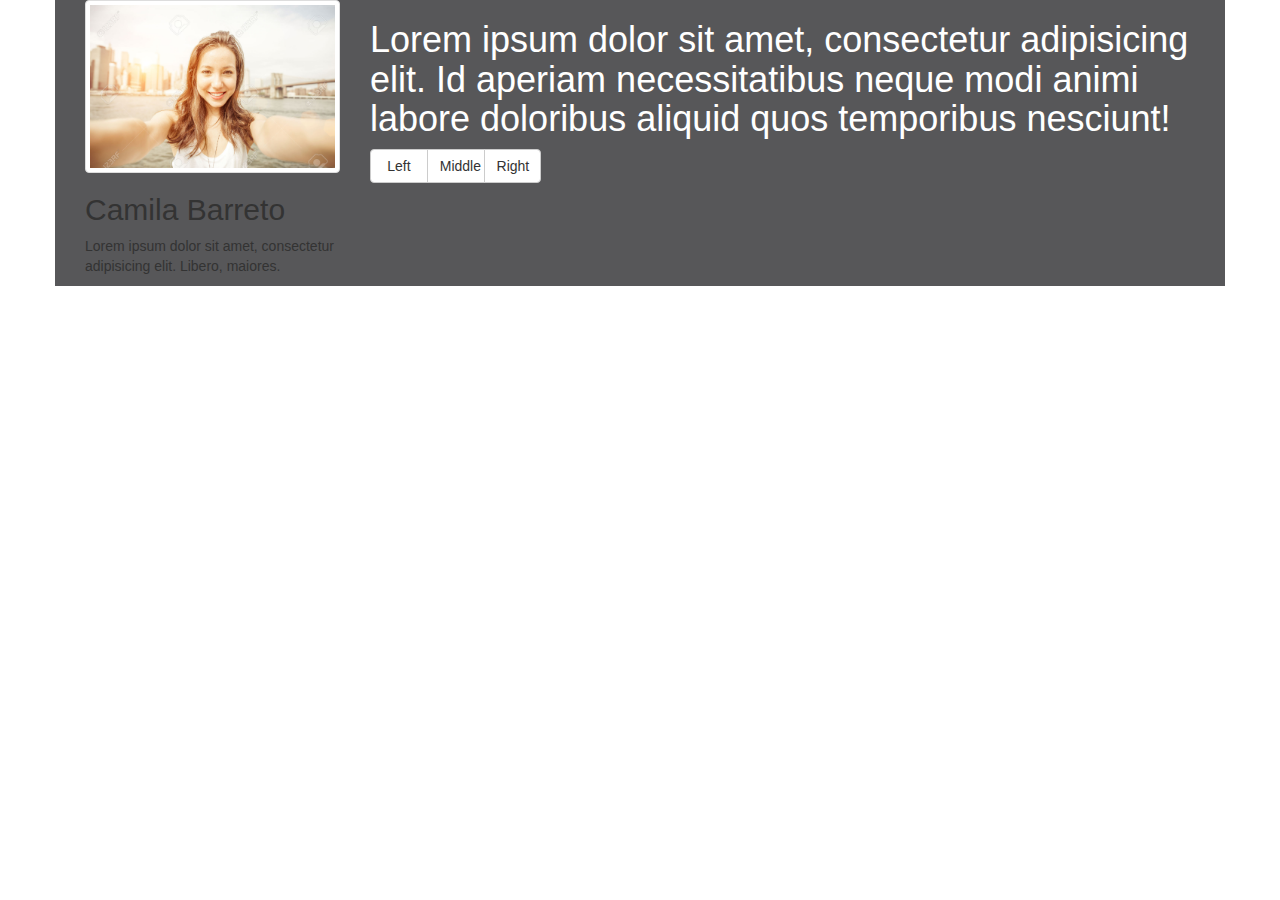
==== index.html @ 2e56adf8 "Maqueta de página web usando solo Bootstrap" ====
<!DOCTYPE html>
<html lang="en">
<head>
<meta charset="UTF-8">
<meta name="viewport" content="width=device-width, initial-scale=1, maximum-scale=1, user-scalable=no">
<title>Maqueta Página web</title>

<!-- Latest compiled and minified CSS -->
<link rel="stylesheet" href="https://maxcdn.bootstrapcdn.com/bootstrap/3.3.7/css/bootstrap.min.css" integrity="sha384-BVYiiSIFeK1dGmJRAkycuHAHRg32OmUcww7on3RYdg4Va+PmSTsz/K68vbdEjh4u" crossorigin="anonymous">

<script src="https://ajax.googleapis.com/ajax/libs/jquery/3.1.1/jquery.min.js"></script>

<!-- Latest compiled and minified JavaScript -->
<script src="https://maxcdn.bootstrapcdn.com/bootstrap/3.3.7/js/bootstrap.min.js" integrity="sha384-Tc5IQib027qvyjSMfHjOMaLkfuWVxZxUPnCJA7l2mCWNIpG9mGCD8wGNIcPD7Txa" crossorigin="anonymous"></script>


<link rel="stylesheet" href="css/style.css">

</head>
<body>

<div class="container">
	<div class="rows">
		<div class="col-md-3">			
			    <a href="#" class="thumbnail">
			      <img src="img/girl.jpg" alt="...">
			    </a>
			    <h2>Camila Barreto</h2>
			    <p>Lorem ipsum dolor sit amet, consectetur adipisicing elit. Libero, maiores.</p>
		</div>
		<div class="col-md-9">
			<h1>Lorem ipsum dolor sit amet, consectetur adipisicing elit. Id aperiam necessitatibus neque modi animi labore doloribus aliquid quos temporibus nesciunt!</h1>
			<div class="rows">
			<div class="btn-group" role="group" aria-label="...">
			  <button type="button" class="btn btn-default col-md-4">Left</button>
			  <button type="button" class="btn btn-default col-md-4">Middle</button>
			  <button type="button" class="btn btn-default col-md-4">Right</button>
			</div>
			</div>
		</div>
	</div>
</div>















  
</body>
</html>
---- css/style.css ----
.container {
	background: #575759;
}

.container h1{
	color: white;
}
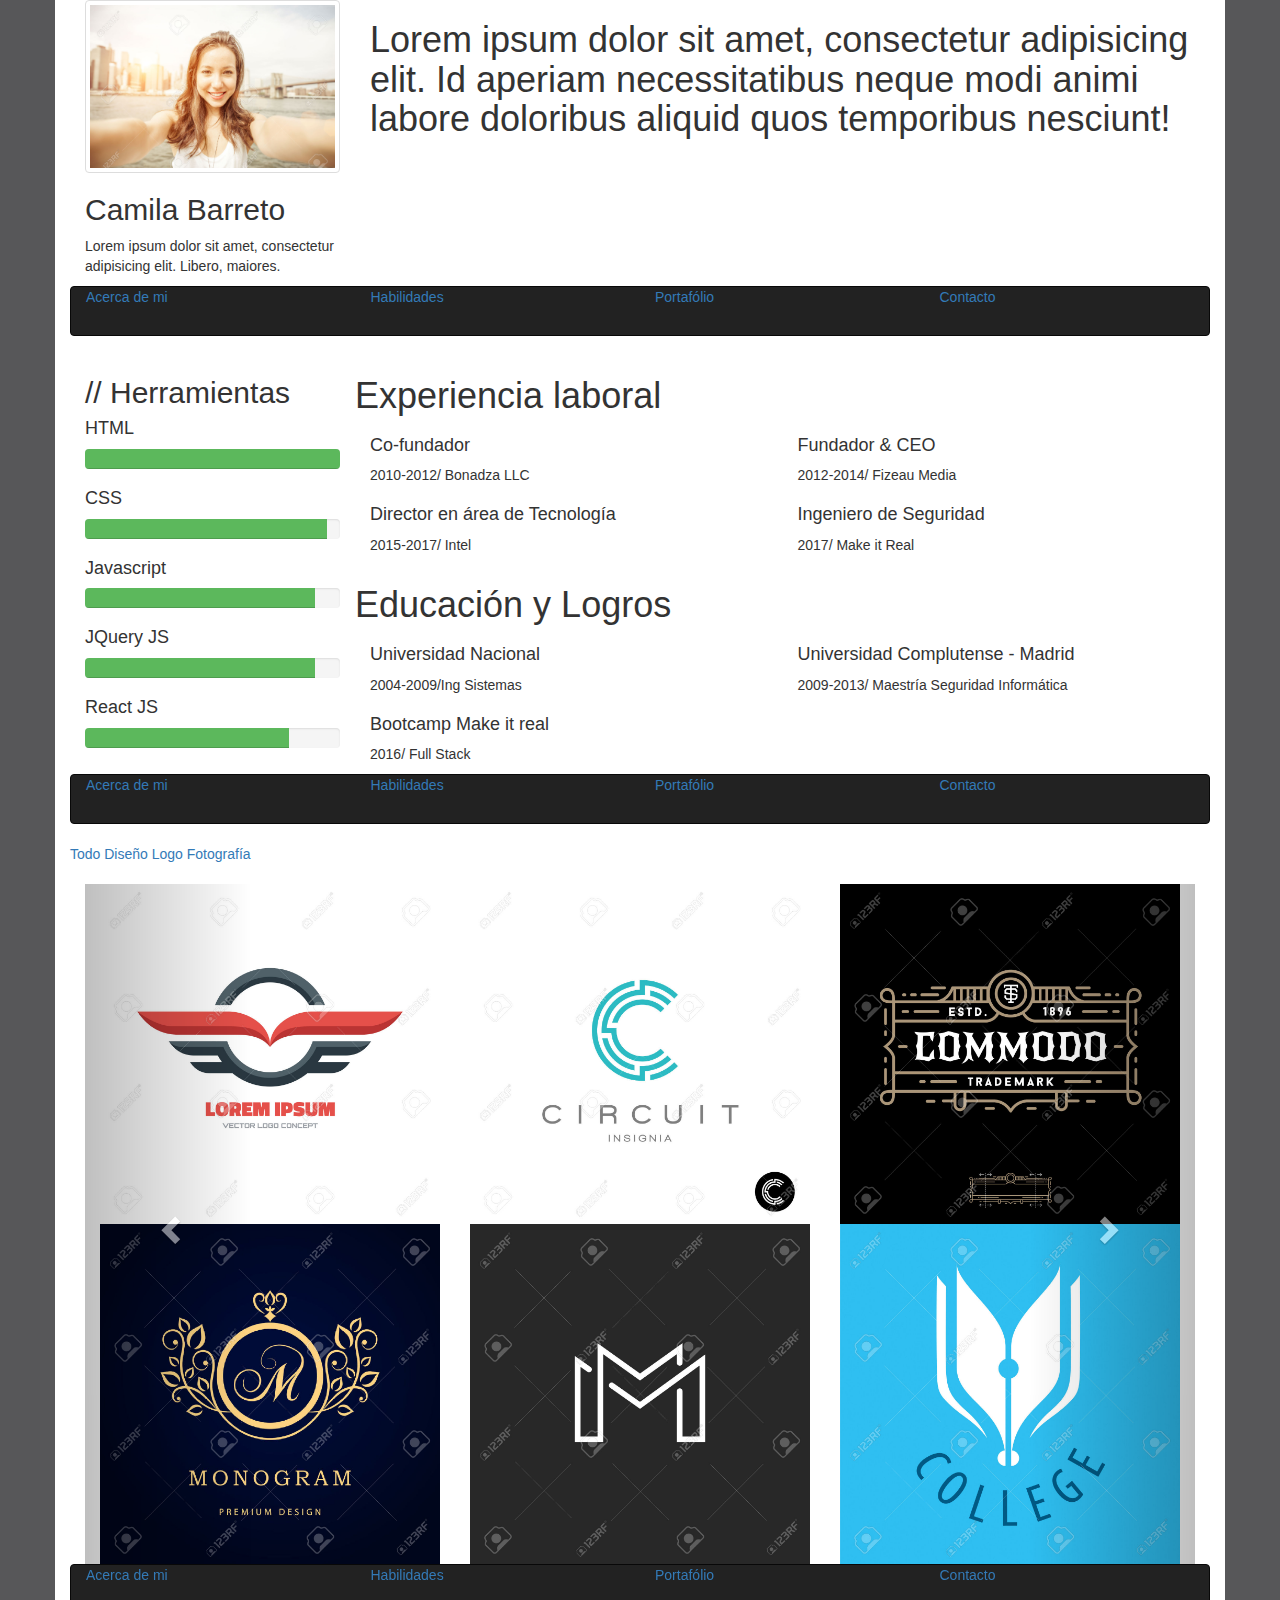
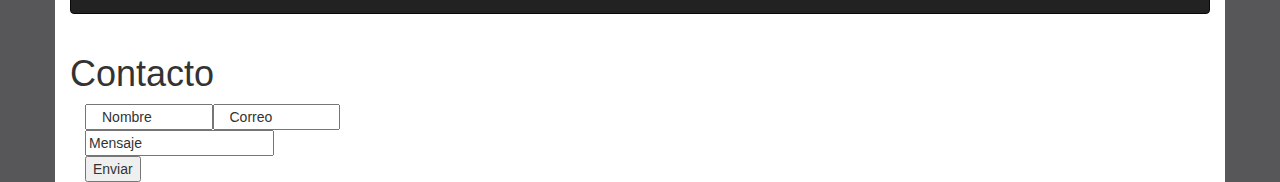
==== commit 2ed71174: "Almost done, Without Contact" ====
--- a/index.html
+++ b/index.html
@@ -18,31 +18,212 @@
 
 </head>
 <body>
-
-<div class="container">
-	<div class="rows">
-		<div class="col-md-3">			
-			    <a href="#" class="thumbnail">
-			      <img src="img/girl.jpg" alt="...">
-			    </a>
-			    <h2>Camila Barreto</h2>
-			    <p>Lorem ipsum dolor sit amet, consectetur adipisicing elit. Libero, maiores.</p>
-		</div>
-		<div class="col-md-9">
-			<h1>Lorem ipsum dolor sit amet, consectetur adipisicing elit. Id aperiam necessitatibus neque modi animi labore doloribus aliquid quos temporibus nesciunt!</h1>
+<div class="wrapper">
+ <!-- Comienzo acerca de mi -->
+	<div id="acerca de mi" class="container">
+		<div class="rows">
+			<div class="col-md-3">			
+				    <a href="#" class="thumbnail">
+				      <img src="img/girl.jpg" alt="...">
+				    </a>
+				    <h2>Camila Barreto</h2>
+				    <p>Lorem ipsum dolor sit amet, consectetur adipisicing elit. Libero, maiores.</p>
+			</div>
+			<div class="col-md-9">
+				<h1>Lorem ipsum dolor sit amet, consectetur adipisicing elit. Id aperiam necessitatibus neque modi animi labore doloribus aliquid quos temporibus nesciunt!</h1>
+			</div>
+		</div>
+	</div>
+	<div class="container">
+		<div class="rows">
+		<nav class="navbar navbar-inverse">
+			<a href="#acerca de mi" class="active col-md-3">Acerca de mi</a>
+			<a href="#habilidades" class="col-md-3">Habilidades</a>
+			<a href="#portafolio" class="col-md-3">Portafólio</a>
+			<a href="#contacto" class="col-md-3">Contacto</a>
+		</nav>
+		</div>
+	</div>
+
+ <!-- Final de mi -->
+ <!-- Comienzo Resúmen de mi -->	
+	<div id="habilidades" class="container">
+		<div class="rows">
+			<div class="col-md-3">			
+				<h2>// Herramientas</h2>
+				<h4>HTML</h4>
+				<div class="progress">
+				  <div class="progress-bar progress-bar-success" role="progressbar" aria-valuenow="40" aria-valuemin="0" aria-valuemax="100" style="width: 100%">
+				    <span class="sr-only">100% Complete (success)</span>
+				  </div>
+				</div>
+				<h4>CSS</h4>
+				<div class="progress">
+				  <div class="progress-bar progress-bar-success" role="progressbar" aria-valuenow="40" aria-valuemin="0" aria-valuemax="100" style="width: 95%">
+				    <span class="sr-only">40% Complete (success)</span>
+				  </div>
+				</div>
+				<h4>Javascript</h4>
+				<div class="progress">
+				  <div class="progress-bar progress-bar-success" role="progressbar" aria-valuenow="40" aria-valuemin="0" aria-valuemax="100" style="width: 90%">
+				    <span class="sr-only">40% Complete (success)</span>
+				  </div>
+				</div>
+				<h4>JQuery JS</h4>
+				<div class="progress">
+				  <div class="progress-bar progress-bar-success" role="progressbar" aria-valuenow="40" aria-valuemin="0" aria-valuemax="100" style="width: 90%">
+				    <span class="sr-only">40% Complete (success)</span>
+				  </div>
+				</div>
+				<h4>React JS</h4>
+				<div class="progress">
+				  <div class="progress-bar progress-bar-success" role="progressbar" aria-valuenow="40" aria-valuemin="0" aria-valuemax="100" style="width: 80%">
+				    <span class="sr-only">40% Complete (success)</span>
+				  </div>
+				</div>
+			</div>
+			<div class="col-md-9">
+				<div class="row">
+						<h1>Experiencia laboral</h1>
+					<div class="col-md-6">
+						<h4>Co-fundador</h4>
+						<p>2010-2012/ Bonadza LLC</p>
+					</div>
+					<div class="col-md-6">
+						<h4>Fundador & CEO</h4>
+						<p>2012-2014/ Fizeau Media</p>
+					</div>
+					<div class="col-md-6">
+						<h4>Director en área de Tecnología</h4>
+						<p>2015-2017/ Intel</p>
+					</div>
+					<div class="col-md-6">
+						<h4>Ingeniero de Seguridad</h4>
+						<p>2017/ Make it Real </p>
+					</div>
+				</div>
+				<div class="row">
+						<h1>Educación y Logros</h1>
+					<div class="col-md-6">
+						<h4>Universidad Nacional</h4>
+						<p>2004-2009/Ing Sistemas</p>
+					</div>
+					<div class="col-md-6">
+						<h4>Universidad Complutense - Madrid</h4>
+						<p>2009-2013/ Maestría Seguridad Informática</p>
+					</div>
+					<div class="col-md-6">
+						<h4>Bootcamp Make it real</h4>
+						<p>2016/ Full Stack</p>
+					</div>
+				</div>
+			</div>
+		</div>
+	</div>
+	<div class="container">
+		<div class="rows">
+		<nav class="navbar navbar-inverse">
+			<a href="#acerca de mi" class="col-md-3">Acerca de mi</a>
+			<a href="#habilidades" class="active col-md-3">Habilidades</a>
+			<a href="#portafolio" class="col-md-3">Portafólio</a>
+			<a href="#contacto" class="col-md-3">Contacto</a>
+		</nav>
+		</div>
+	</div>
+ <!-- Final Resúmen de mi -->
+ <!-- Comienzo Portáfolio -->
+	<div id="portafolio" class="container">
+		<a href="#todo">Todo</a>
+		<a href="#diseño">Diseño</a>
+		<a href="#logo">Logo</a>
+		<a href="#fotografia">Fotografía</a>
+		<br>
+		<br>
+		<div class="col-md-12">
+			<div id="carousel" class="carousel slide" data-ride="carousel">
+				<div id="logo" class="carousel-inner" role="listbox">
+					<div class="item active">
+						<div class="rows">
+							<img class="col-md-4" src="img/logo4.jpg" alt="">
+							<img class="col-md-4" src="img/logo1.jpg" alt="">
+							<img class="col-md-4" src="img/logo5.jpg" alt="">
+							</div>
+							<div class="rows">
+							<img class="col-md-4" src="img/logo2.jpg" alt="">
+							<img class="col-md-4" src="img/logo6.jpg" alt="">
+							<img class="col-md-4" src="img/logo3.jpg" alt="">
+						</div>
+					</div>
+
+					<div id="diseño" class="item">
+						<div class="rows">
+							<img class="col-md-4" src="img/diseño4.jpg" alt="">
+							<img class="col-md-4" src="img/diseño1.jpg" alt="">
+							<img class="col-md-4" src="img/diseño5.jpg" alt="">
+							</div>
+							<div class="rows">
+							<img class="col-md-4" src="img/diseño3.jpg" alt="">
+							<img class="col-md-4" src="img/diseño6.jpg" alt="">
+							<img class="col-md-4" src="img/diseño2.jpg" alt="">
+						</div>
+					</div>
+
+					<div id="fotografia" class="item">
+						<div class="rows">
+							<img class="col-md-4" src="img/foto1.jpg" alt="">
+							<img class="col-md-4" src="img/foto6.jpg" alt="">
+							<img class="col-md-4" src="img/foto2.jpg" alt="">
+							</div>
+							<div class="rows">
+							<img class="col-md-4" src="img/foto5.jpg" alt="">
+							<img class="col-md-4" src="img/foto3.jpg" alt="">
+							<img class="col-md-4" src="img/foto4.jpg" alt="">
+						</div>
+					</div>
+				</div>
+
+				<a class="left carousel-control" href="#carousel" data-slide="prev">
+					<span class="glyphicon glyphicon-chevron-left"></span>
+				</a>
+				<a class="right carousel-control" href="#carousel" data-slide="next">
+					<span class="glyphicon glyphicon-chevron-right"></span>
+				</a>
+			</div>
+		</div>
+	</div>
+	<div class="container">
+		<div class="rows">
+		<nav class="navbar navbar-inverse">
+			<a href="#acerca de mi" class="col-md-3">Acerca de mi</a>
+			<a href="#habilidades" class="col-md-3">Habilidades</a>
+			<a href="#portafolio" class="active col-md-3">Portafólio</a>
+			<a href="#contacto" class="col-md-3">Contacto</a>
+		</nav>
+		</div>
+	</div>
+ <!-- Final Portáfolio -->
+
+	<div class="container">
+		<div class="rows">
+			<h1>Contacto</h1>
+			<div class="col-md-3">
+				<input class="col-md-6" type="text" value="Nombre">
+				<input class="col-md-6" type="text" value="Correo">
+			</div>
 			<div class="rows">
-			<div class="btn-group" role="group" aria-label="...">
-			  <button type="button" class="btn btn-default col-md-4">Left</button>
-			  <button type="button" class="btn btn-default col-md-4">Middle</button>
-			  <button type="button" class="btn btn-default col-md-4">Right</button>
-			</div>
-			</div>
-		</div>
-	</div>
+				<div class="col-md-12">
+					<input type="text" value="Mensaje">
+				</div>
+			</div>	
+			<div class="rows">
+			<div class="col-md-12">	
+				<button>Enviar</button>
+			</div>
+			</div>	
+		</div>
+	</div>
+
 </div>
-
-
-
 
 
 
--- a/css/style.css
+++ b/css/style.css
@@ -1,7 +1,7 @@
-.container {
-	background: #575759;
+.wrapper{
+	background:#575759; 
 }
 
-.container h1{
-	color: white;
-}+.container {
+	background: white ;
+}
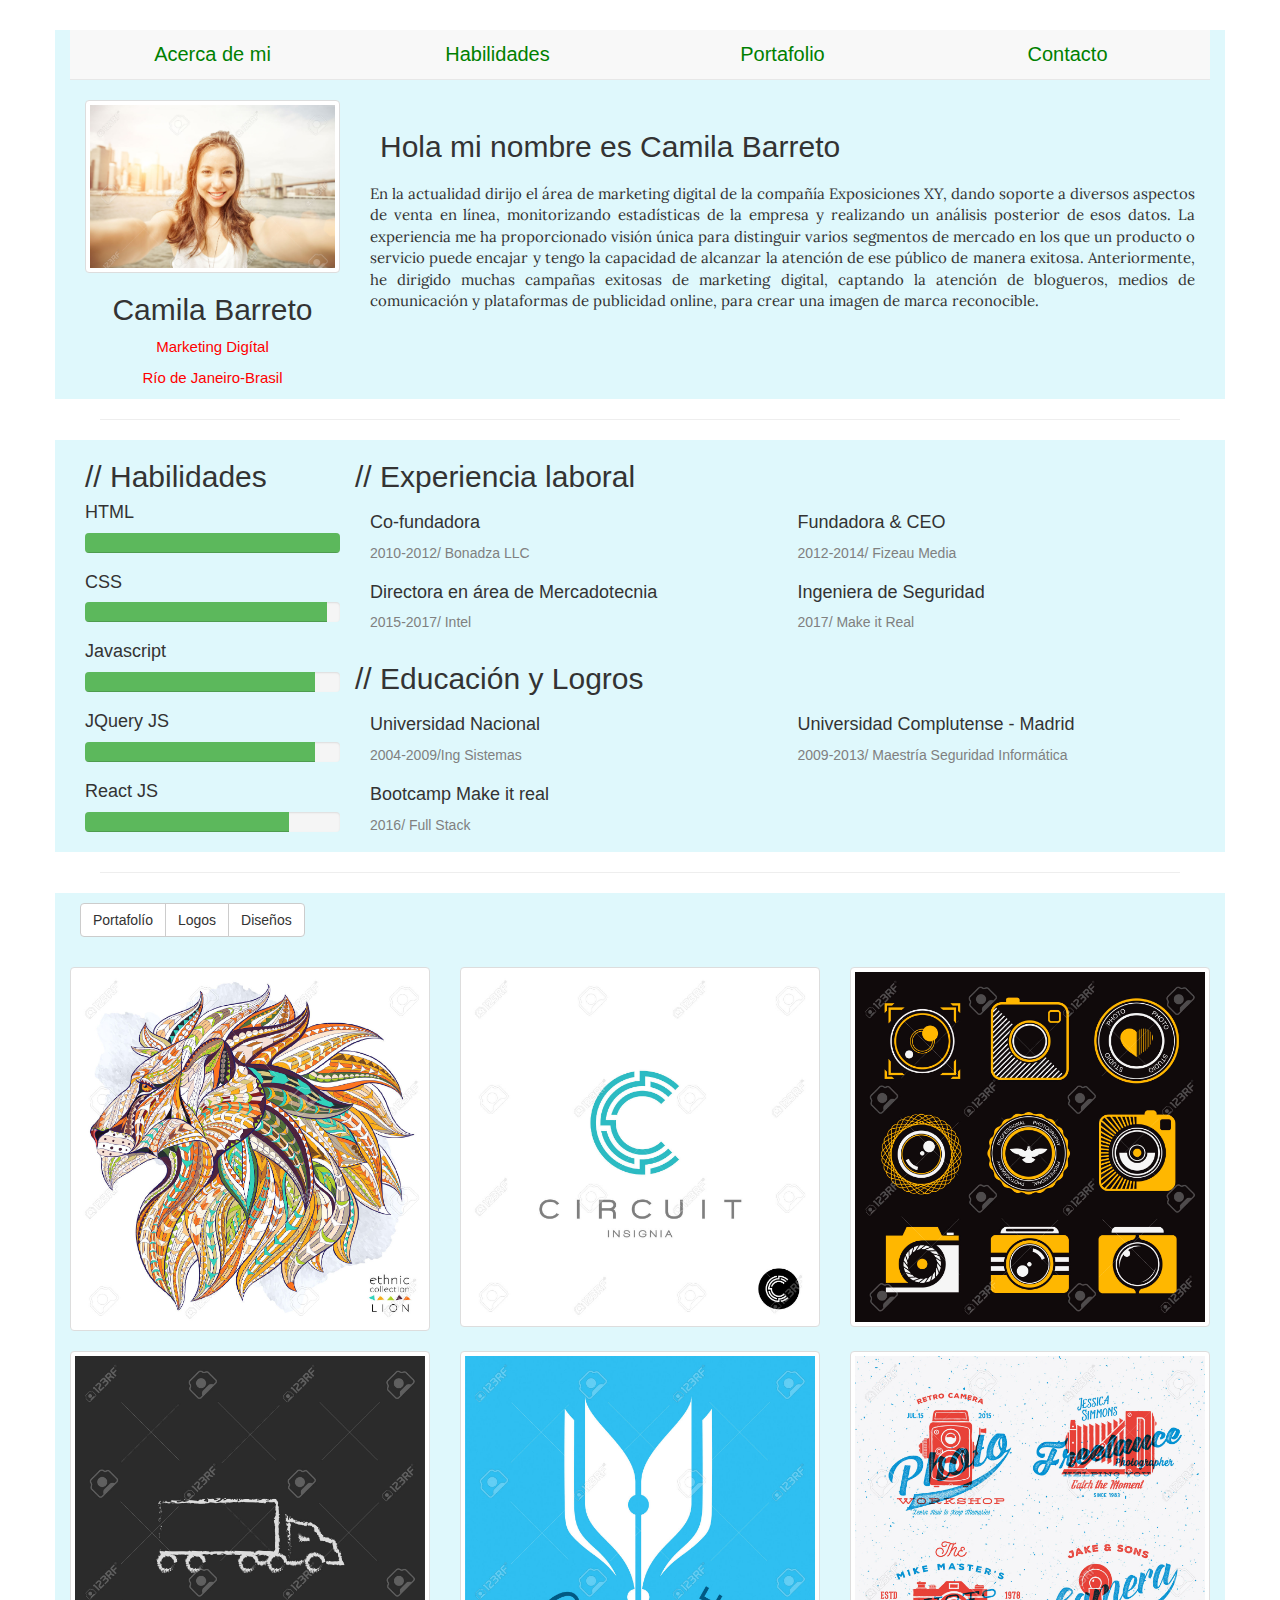
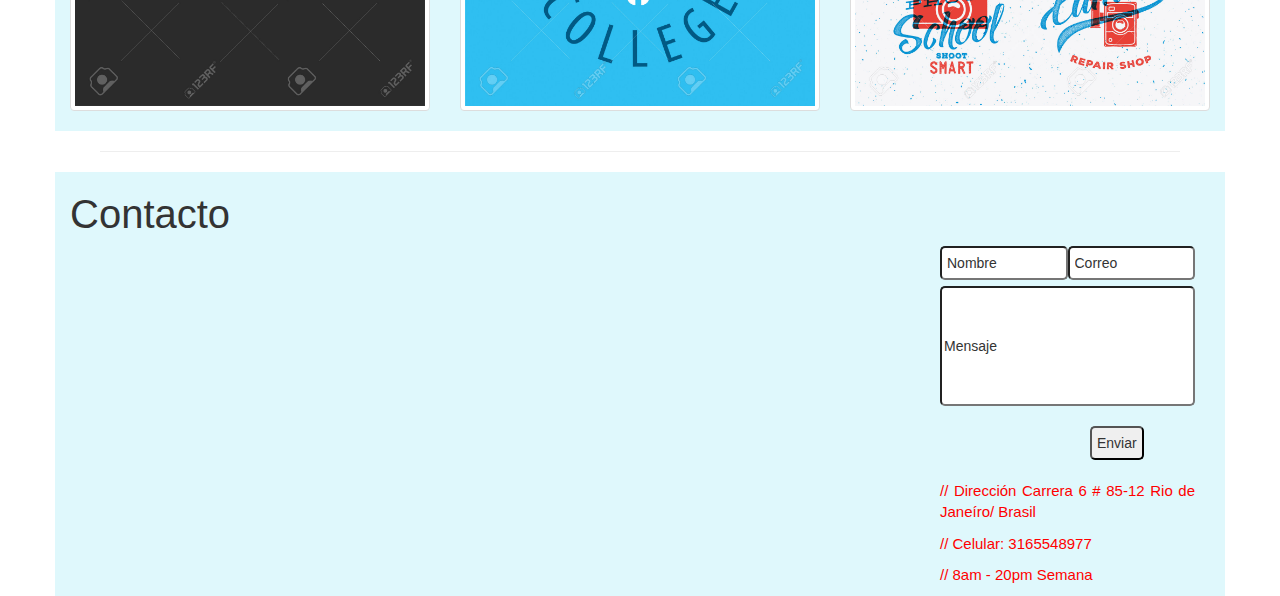
==== commit 3044b4f0: "End Web Page" ====
--- a/index.html
+++ b/index.html
@@ -13,44 +13,51 @@
 <!-- Latest compiled and minified JavaScript -->
 <script src="https://maxcdn.bootstrapcdn.com/bootstrap/3.3.7/js/bootstrap.min.js" integrity="sha384-Tc5IQib027qvyjSMfHjOMaLkfuWVxZxUPnCJA7l2mCWNIpG9mGCD8wGNIcPD7Txa" crossorigin="anonymous"></script>
 
-
 <link rel="stylesheet" href="css/style.css">
 
+<!-- fuentes -->
+<link href="https://fonts.googleapis.com/css?family=Lora" rel="stylesheet">
 </head>
 <body>
 <div class="wrapper">
+	<div id="nav" class="container">
+		<div class="rows">
+		<nav class="navbar navbar-default navbar-static-top">
+			<a href="#acerca de mi" class="active col-md-3">Acerca de mi</a>
+			<a href="#habilidades" class="col-md-3">Habilidades</a>
+			<a href="#portafolio" class="col-md-3">Portafolio</a>
+			<a href="#contacto" class="col-md-3">Contacto</a>
+		</nav>
+		</div>
+	</div>
+
  <!-- Comienzo acerca de mi -->
 	<div id="acerca de mi" class="container">
 		<div class="rows">
-			<div class="col-md-3">			
-				    <a href="#" class="thumbnail">
-				      <img src="img/girl.jpg" alt="...">
-				    </a>
-				    <h2>Camila Barreto</h2>
-				    <p>Lorem ipsum dolor sit amet, consectetur adipisicing elit. Libero, maiores.</p>
-			</div>
-			<div class="col-md-9">
-				<h1>Lorem ipsum dolor sit amet, consectetur adipisicing elit. Id aperiam necessitatibus neque modi animi labore doloribus aliquid quos temporibus nesciunt!</h1>
-			</div>
-		</div>
-	</div>
-	<div class="container">
-		<div class="rows">
-		<nav class="navbar navbar-inverse">
-			<a href="#acerca de mi" class="active col-md-3">Acerca de mi</a>
-			<a href="#habilidades" class="col-md-3">Habilidades</a>
-			<a href="#portafolio" class="col-md-3">Portafólio</a>
-			<a href="#contacto" class="col-md-3">Contacto</a>
-		</nav>
+			<div class="text col-md-3">			
+			    <a href="#" class="thumbnail">
+		    	    <img src="img/girl.jpg" alt="foto portada">
+			    </a>
+			    <h2>Camila Barreto</h2>
+			    <p>Marketing Digítal</p>
+			    <p>Río de Janeiro-Brasil</p>
+			</div>
+			<div class="text2 col-md-9">
+				<h2>Hola mi nombre es Camila Barreto</h1>
+				<p>En la actualidad dirijo el área de marketing digital de la compañía Exposiciones XY, dando soporte a diversos aspectos de venta en línea, monitorizando estadísticas de la empresa y realizando un análisis posterior de esos datos. La experiencia me ha proporcionado visión única para distinguir varios segmentos de mercado en los que un producto o servicio puede encajar y tengo la capacidad de alcanzar la atención de ese público de manera exitosa.
+
+				Anteriormente, he dirigido muchas campañas exitosas de marketing digital, captando la atención de blogueros, medios de comunicación y plataformas de publicidad online, para crear una imagen de marca reconocible.</p>
+			</div>
 		</div>
 	</div>
 
  <!-- Final de mi -->
+	<hr>
  <!-- Comienzo Resúmen de mi -->	
 	<div id="habilidades" class="container">
 		<div class="rows">
 			<div class="col-md-3">			
-				<h2>// Herramientas</h2>
+				<h2>// Habilidades</h2>
 				<h4>HTML</h4>
 				<div class="progress">
 				  <div class="progress-bar progress-bar-success" role="progressbar" aria-valuenow="40" aria-valuemin="0" aria-valuemax="100" style="width: 100%">
@@ -82,28 +89,28 @@
 				  </div>
 				</div>
 			</div>
-			<div class="col-md-9">
+			<div class="text1 col-md-9">
 				<div class="row">
-						<h1>Experiencia laboral</h1>
-					<div class="col-md-6">
-						<h4>Co-fundador</h4>
+						<h2>// Experiencia laboral</h2>
+					<div class="col-md-6">
+						<h4>Co-fundadora</h4>
 						<p>2010-2012/ Bonadza LLC</p>
 					</div>
 					<div class="col-md-6">
-						<h4>Fundador & CEO</h4>
+						<h4>Fundadora & CEO</h4>
 						<p>2012-2014/ Fizeau Media</p>
 					</div>
 					<div class="col-md-6">
-						<h4>Director en área de Tecnología</h4>
+						<h4>Directora en área de Mercadotecnia</h4>
 						<p>2015-2017/ Intel</p>
 					</div>
 					<div class="col-md-6">
-						<h4>Ingeniero de Seguridad</h4>
+						<h4>Ingeniera de Seguridad</h4>
 						<p>2017/ Make it Real </p>
 					</div>
 				</div>
 				<div class="row">
-						<h1>Educación y Logros</h1>
+						<h2>// Educación y Logros</h2>
 					<div class="col-md-6">
 						<h4>Universidad Nacional</h4>
 						<p>2004-2009/Ing Sistemas</p>
@@ -120,122 +127,93 @@
 			</div>
 		</div>
 	</div>
-	<div class="container">
-		<div class="rows">
-		<nav class="navbar navbar-inverse">
-			<a href="#acerca de mi" class="col-md-3">Acerca de mi</a>
-			<a href="#habilidades" class="active col-md-3">Habilidades</a>
-			<a href="#portafolio" class="col-md-3">Portafólio</a>
-			<a href="#contacto" class="col-md-3">Contacto</a>
-		</nav>
-		</div>
-	</div>
+	<hr>
  <!-- Final Resúmen de mi -->
- <!-- Comienzo Portáfolio -->
+
+ <!-- Comienzo Portafolio -->
 	<div id="portafolio" class="container">
-		<a href="#todo">Todo</a>
-		<a href="#diseño">Diseño</a>
-		<a href="#logo">Logo</a>
-		<a href="#fotografia">Fotografía</a>
+		<div class="btn-group" role="group" aria-label="botones">
+		  <button type="button" class="btn btn-default">Portafolío</button>
+		  <button type="button" class="btn btn-default">Logos</button>
+		  <button type="button" class="btn btn-default">Diseños</button>
+		</div>
 		<br>
 		<br>
-		<div class="col-md-12">
-			<div id="carousel" class="carousel slide" data-ride="carousel">
-				<div id="logo" class="carousel-inner" role="listbox">
-					<div class="item active">
-						<div class="rows">
-							<img class="col-md-4" src="img/logo4.jpg" alt="">
-							<img class="col-md-4" src="img/logo1.jpg" alt="">
-							<img class="col-md-4" src="img/logo5.jpg" alt="">
-							</div>
-							<div class="rows">
-							<img class="col-md-4" src="img/logo2.jpg" alt="">
-							<img class="col-md-4" src="img/logo6.jpg" alt="">
-							<img class="col-md-4" src="img/logo3.jpg" alt="">
-						</div>
-					</div>
-
-					<div id="diseño" class="item">
-						<div class="rows">
-							<img class="col-md-4" src="img/diseño4.jpg" alt="">
-							<img class="col-md-4" src="img/diseño1.jpg" alt="">
-							<img class="col-md-4" src="img/diseño5.jpg" alt="">
-							</div>
-							<div class="rows">
-							<img class="col-md-4" src="img/diseño3.jpg" alt="">
-							<img class="col-md-4" src="img/diseño6.jpg" alt="">
-							<img class="col-md-4" src="img/diseño2.jpg" alt="">
-						</div>
-					</div>
-
-					<div id="fotografia" class="item">
-						<div class="rows">
-							<img class="col-md-4" src="img/foto1.jpg" alt="">
-							<img class="col-md-4" src="img/foto6.jpg" alt="">
-							<img class="col-md-4" src="img/foto2.jpg" alt="">
-							</div>
-							<div class="rows">
-							<img class="col-md-4" src="img/foto5.jpg" alt="">
-							<img class="col-md-4" src="img/foto3.jpg" alt="">
-							<img class="col-md-4" src="img/foto4.jpg" alt="">
-						</div>
-					</div>
-				</div>
-
-				<a class="left carousel-control" href="#carousel" data-slide="prev">
-					<span class="glyphicon glyphicon-chevron-left"></span>
-				</a>
-				<a class="right carousel-control" href="#carousel" data-slide="next">
-					<span class="glyphicon glyphicon-chevron-right"></span>
-				</a>
-			</div>
-		</div>
-	</div>
-	<div class="container">
-		<div class="rows">
-		<nav class="navbar navbar-inverse">
-			<a href="#acerca de mi" class="col-md-3">Acerca de mi</a>
-			<a href="#habilidades" class="col-md-3">Habilidades</a>
-			<a href="#portafolio" class="active col-md-3">Portafólio</a>
-			<a href="#contacto" class="col-md-3">Contacto</a>
-		</nav>
-		</div>
-	</div>
- <!-- Final Portáfolio -->
-
-	<div class="container">
+		<div class="row">
+		  <div class="col-md-4">
+		    <a href="#" class="thumbnail">
+		      <img src="img/diseño1.jpg" alt="...">
+		    </a>
+		  </div>
+		  <div class="col-md-4">
+		    <a href="#" class="thumbnail">
+		      <img src="img/logo1.jpg" alt="...">
+		    </a>
+		  </div>
+		  <div class="col-md-4">
+		    <a href="#" class="thumbnail">
+		      <img src="img/foto1.jpg" alt="...">
+		    </a>
+		  </div>
+		</div>  
+
+			<div class="row">
+			  <div class="col-md-4">
+			    <a href="#" class="thumbnail">
+			      <img src="img/diseño3.jpg" alt="...">
+			    </a>
+			  </div>
+			  <div class="col-md-4">
+			    <a href="#" class="thumbnail">
+			      <img src="img/logo3.jpg" alt="...">
+			    </a>
+			  </div>
+			  <div class="col-md-4">
+			    <a href="#" class="thumbnail">
+			      <img src="img/foto3.jpg" alt="...">
+			    </a>
+			  </div>
+			</div>
+	</div>	
+	<hr>
+ <!-- Final Portafolio -->
+ 
+ <!-- Comienzo Contacto -->
+
+	<div id="contacto" class="container">
 		<div class="rows">
 			<h1>Contacto</h1>
-			<div class="col-md-3">
+			<div class="rows">
+				<div class="col-md-9">
+					<iframe src="https://www.google.com/maps/embed?pb=!1m18!1m12!1m3!1d7347.946826831674!2d-43.190077527616644!3d-22.951206234577427!2m3!1f0!2f0!3f0!3m2!1i1024!2i768!4f13.1!3m3!1m2!1s0x997fe5efee9a25%3A0x3c77ca60168b5ea!2sBotafogo%2C+R%C3%ADo+de+Janeiro+-+Estado+de+R%C3%ADo+de+Janeiro%2C+Brasil!5e0!3m2!1ses!2ses!4v1488068772769" width="100%" height="340" frameborder="0" style="border:0" allowfullscreen></iframe>
+				</div>		
+			</div>
+			<div class="text3 col-md-3">
 				<input class="col-md-6" type="text" value="Nombre">
 				<input class="col-md-6" type="text" value="Correo">
 			</div>
+			<br>
+			<br>
 			<div class="rows">
-				<div class="col-md-12">
+				<div class="mensaje col-md-3">
 					<input type="text" value="Mensaje">
 				</div>
 			</div>	
 			<div class="rows">
-			<div class="col-md-12">	
-				<button>Enviar</button>
-			</div>
-			</div>	
-		</div>
-	</div>
-
+				<div class=" text4 col-md-3">	
+				<br>
+					<button>Enviar</button>
+				<br>
+				<br>	
+					<p>// Dirección Carrera 6 # 85-12 Rio de Janeíro/ Brasil</p>
+					<p>// Celular: 3165548977</p>
+					<p>// 8am - 20pm Semana</p>
+				</div>
+			</div>
+		</div>
+	</div>
 </div>
-
-
-
-
-
-
-
-
-
-
-
-
-  
+<!-- Final Contacto -->
+
 </body>
 </html>--- a/css/style.css
+++ b/css/style.css
@@ -1,7 +1,81 @@
-.wrapper{
-	background:#575759; 
+.wrapper {
+	margin-top: 30px;
 }
 
 .container {
-	background: white ;
+	background:#DFF8FC;
 }
+
+#nav a {
+	text-decoration: none;
+	font-size: 20px;
+	text-align: center;
+	margin-top: 10px;
+	color: green;
+}
+
+/* Comienzo Acerca de mi */
+.text p {
+	text-align: center;
+	font-size: 15px;
+	color: red;
+}
+
+.text h2 {
+	text-align: center;
+	font-size: 30px;
+}
+
+.text1 p{
+	color: grey;
+}
+
+.text2 h2{
+	font-size: 30px;
+	padding: 10px;
+}
+.text2 p {
+	font-family: 'Lora', serif;
+	text-align: justify;
+	font-size: 15px;
+}
+/*Final Acerca de mi */
+
+/*Comienzo Galería*/
+.btn-group {
+	padding: 10px;
+}
+/*Final Galería*/
+
+/*Comienzo Contacto*/
+#contacto h1{
+	font-size: 40px;
+}
+
+#contacto button {
+	padding: 5px;
+	border-radius: 5px;
+	margin-left: 150px;
+}
+
+#contacto .text3 input {
+	padding: 5px;
+	border-radius: 5px;
+}
+
+#contacto .mensaje input {
+	height: 120px;
+	width: 255px;
+	border-radius: 5px;
+}
+
+.text4 p{
+	color: red;
+	font-size: 15px;
+	text-align: justify;
+}
+
+hr {
+	margin-right: 100px;
+	margin-left: 100px;
+}